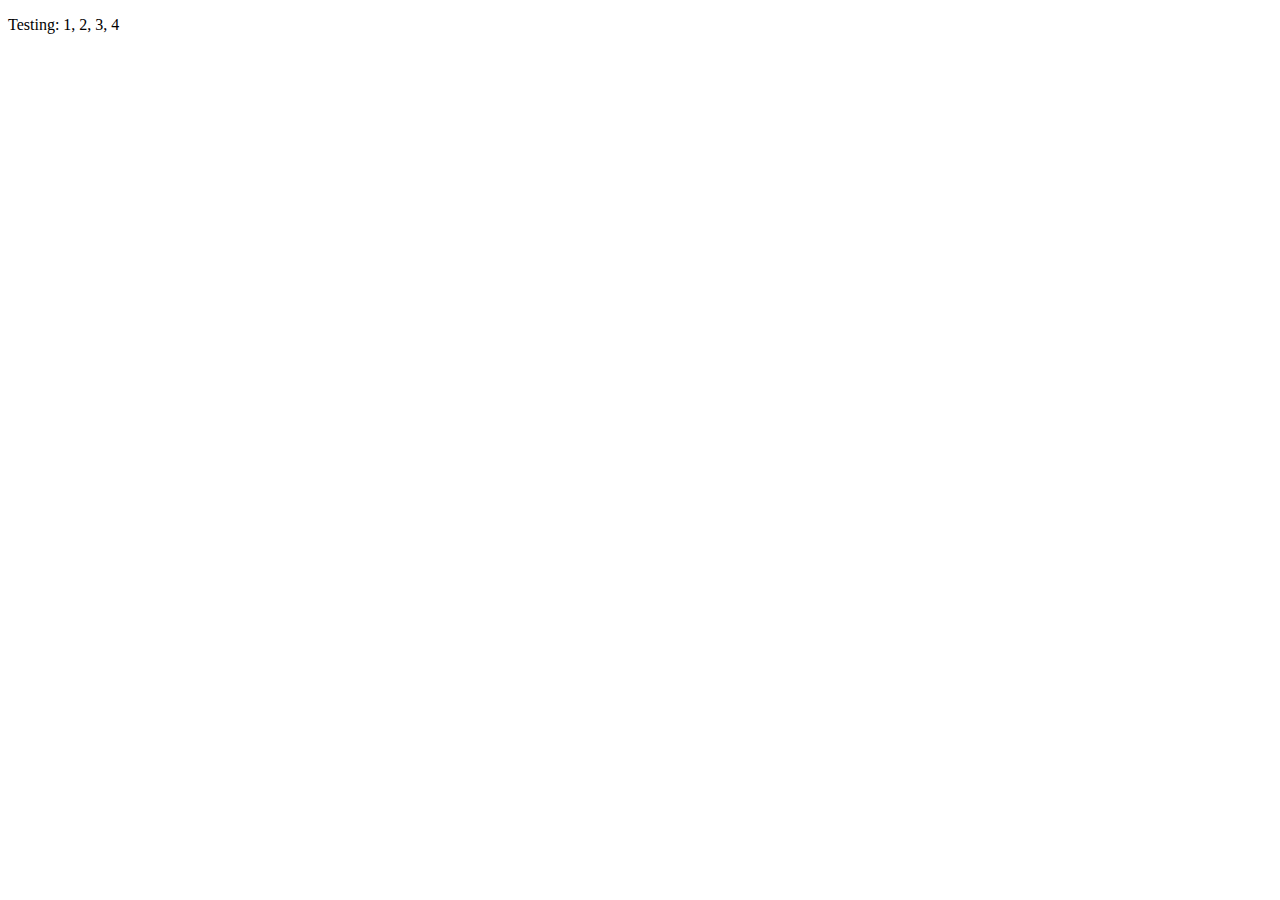
==== src/index.html @ 8e59abfd "First commit" ====
<!DOCTYPE html>
<html class="no-js" lang="en">
<head>
  <title>Bootstrap 5 Layout</title>
  <meta http-equiv="x-ua-compatible" content="ie=edge">
  <meta name="viewport" content="width=device-width, initial-scale=1.0" />
  <link rel="stylesheet" href="css/styles.css">
</head>

<body>
  <!-- Content starts here -->
  <p>Testing: 1, 2, 3, 4</p>

  <!-- Closing scripts here -->
  <script src="js/bootstrap.bundle.min.js"></script>
</body>
</html>
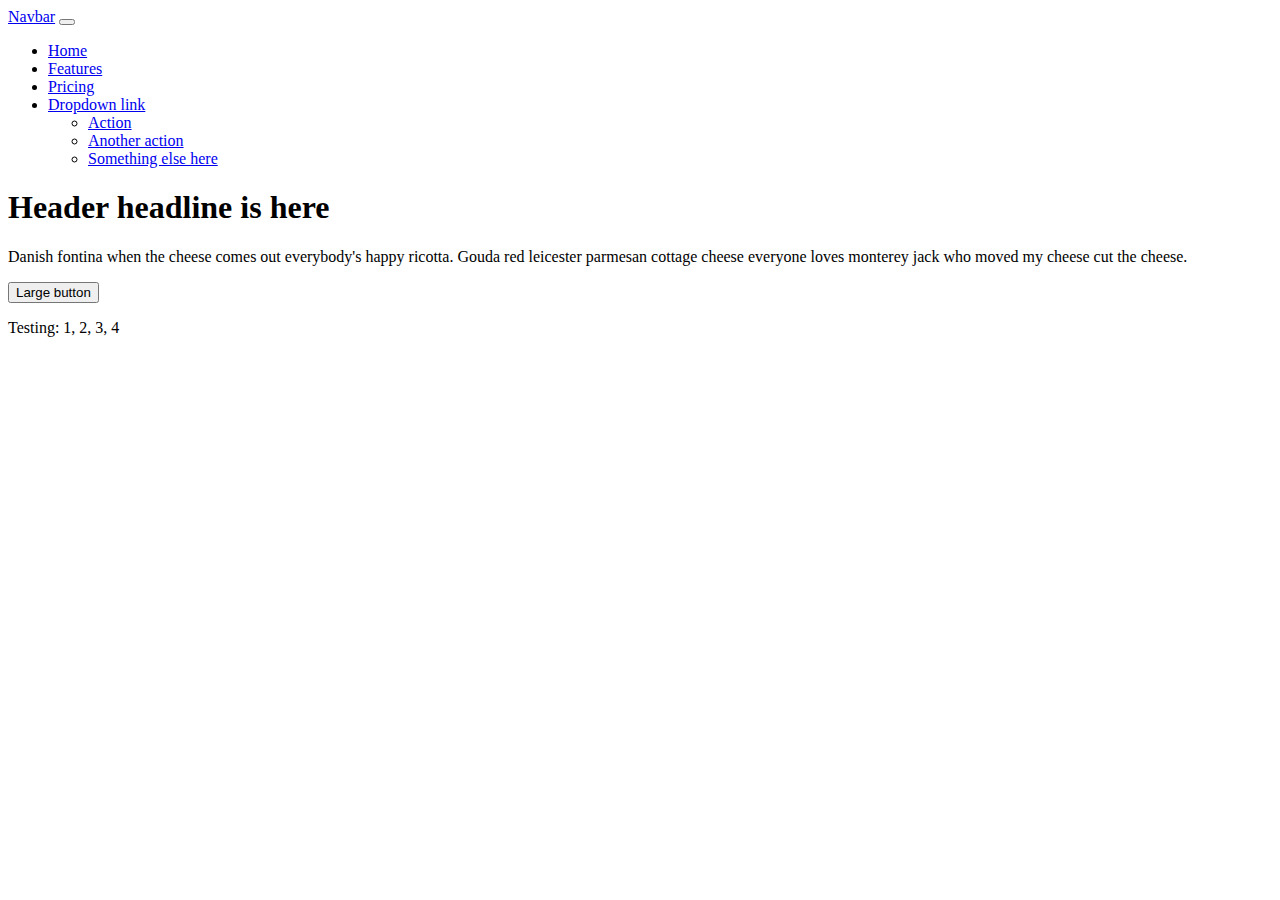
==== commit 48346809: "finished Bootstrap 18" ====
--- a/src/index.html
+++ b/src/index.html
@@ -8,6 +8,44 @@
 </head>
 
 <body>
+  <nav class="navbar navbar-expand-lg bg-primary" data-bs-theme="dark">
+    <div class="container-fluid">
+      <a class="navbar-brand" href="#">Navbar</a>
+      <button class="navbar-toggler" type="button" data-bs-toggle="collapse" data-bs-target="#navbarNavDropdown" aria-controls="navbarNavDropdown" aria-expanded="false" aria-label="Toggle navigation">
+        <span class="navbar-toggler-icon"></span>
+      </button>
+      <div class="collapse navbar-collapse" id="navbarNavDropdown">
+        <ul class="navbar-nav">
+          <li class="nav-item">
+            <a class="nav-link active" aria-current="page" href="#">Home</a>
+          </li>
+          <li class="nav-item">
+            <a class="nav-link" href="#">Features</a>
+          </li>
+          <li class="nav-item">
+            <a class="nav-link" href="#">Pricing</a>
+          </li>
+          <li class="nav-item dropdown">
+            <a class="nav-link dropdown-toggle" href="#" role="button" data-bs-toggle="dropdown" aria-expanded="false">
+              Dropdown link
+            </a>
+            <ul class="dropdown-menu">
+              <li><a class="dropdown-item" href="#">Action</a></li>
+              <li><a class="dropdown-item" href="#">Another action</a></li>
+              <li><a class="dropdown-item" href="#">Something else here</a></li>
+            </ul>
+          </li>
+        </ul>
+      </div>
+    </div>
+  </nav>
+  <div class="container">
+    <header class="bg-secondary text-white my-4 p-5 rounded">
+      <h1 class="display-4">Header headline is here</h1>
+      <p class="lead">Danish fontina when the cheese comes out everybody's happy ricotta. Gouda red leicester parmesan cottage cheese everyone loves monterey jack who moved my cheese cut the cheese.</p>
+      <button type="button" class="btn btn-primary btn-lg">Large button</button>
+    <header>
+  </div>
   <!-- Content starts here -->
   <p>Testing: 1, 2, 3, 4</p>
 
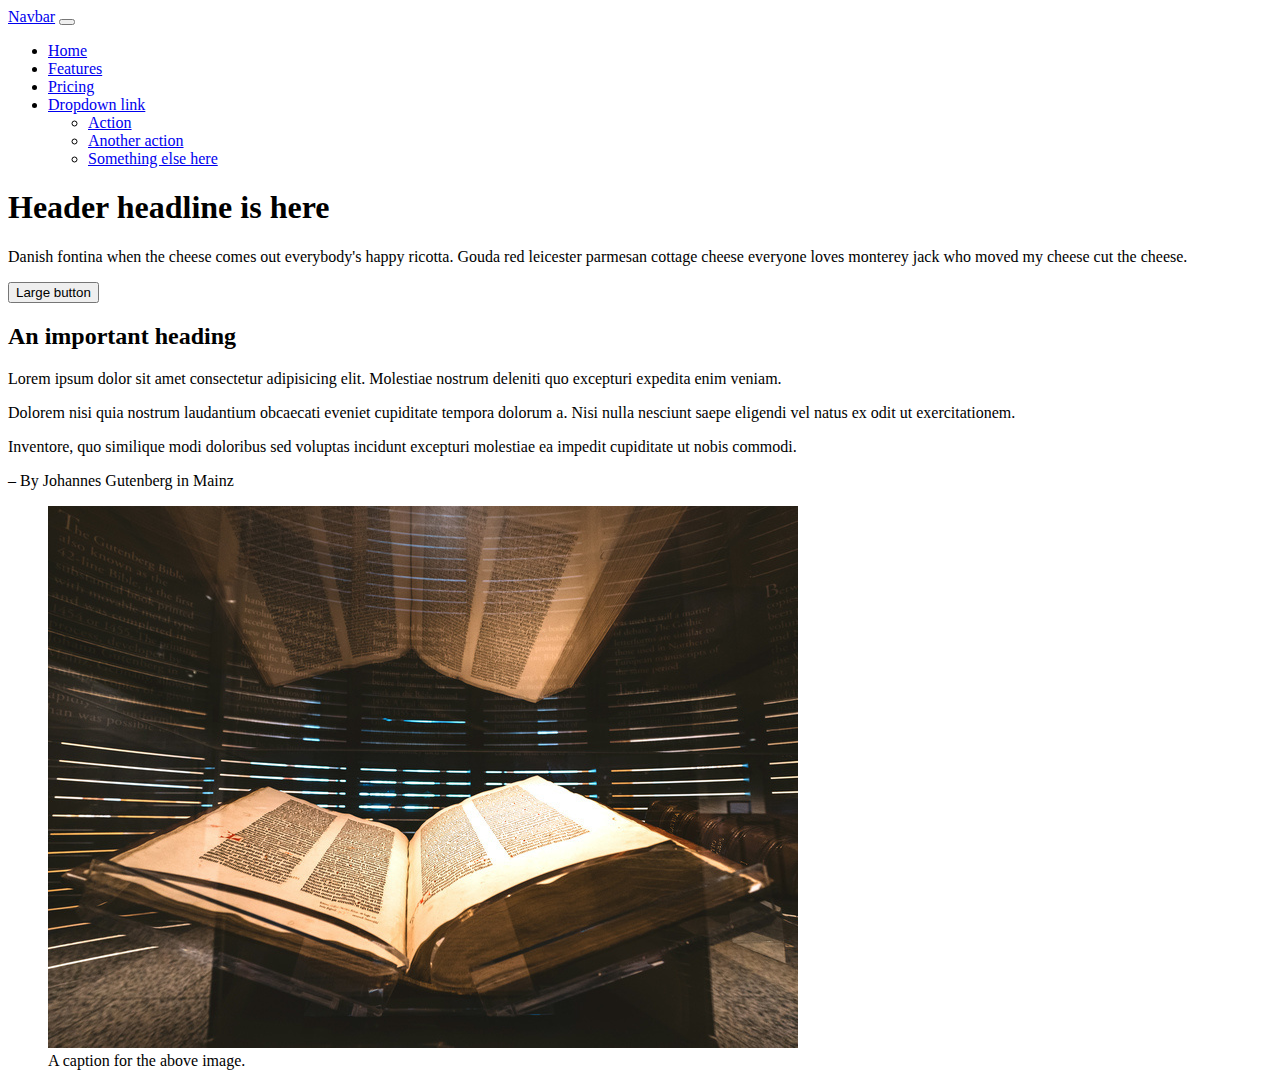
==== commit a502f22c: "finished bootstrap 19" ====
--- a/src/index.html
+++ b/src/index.html
@@ -40,14 +40,29 @@
     </div>
   </nav>
   <div class="container">
-    <header class="bg-secondary text-white my-4 p-5 rounded">
+    <header class="bg-secondary text-white my-4 p-5 rounded-4">
       <h1 class="display-4">Header headline is here</h1>
       <p class="lead">Danish fontina when the cheese comes out everybody's happy ricotta. Gouda red leicester parmesan cottage cheese everyone loves monterey jack who moved my cheese cut the cheese.</p>
       <button type="button" class="btn btn-primary btn-lg">Large button</button>
-    <header>
+    </header>
   </div>
-  <!-- Content starts here -->
-  <p>Testing: 1, 2, 3, 4</p>
+  <section class="container">
+    <div class="row">
+      <div class="col-md-6 col-lg-8">
+          <h2>An important heading</h2>
+          <p class="lead">Lorem ipsum dolor sit amet consectetur adipisicing elit. Molestiae nostrum deleniti quo excepturi expedita enim veniam.</p>
+          <p>Dolorem nisi quia nostrum laudantium obcaecati eveniet cupiditate tempora dolorum a. Nisi nulla nesciunt saepe eligendi vel natus ex odit ut exercitationem.</p>
+          <p>Inventore, quo similique modi doloribus sed voluptas incidunt excepturi molestiae ea impedit cupiditate ut nobis commodi.</p>
+          <p>– By Johannes Gutenberg in Mainz</p>
+      </div>
+      <div class="col-md-6 col-lg-4">
+        <figure class="figure">
+          <img src="img/gutenberg.jpeg" class="figure-img img-fluid" alt="Guetenberg Bible">
+          <figcaption class="figure-caption">A caption for the above image.</figcaption>
+        </figure>
+      </div>
+    </div>
+  </section>
 
   <!-- Closing scripts here -->
   <script src="js/bootstrap.bundle.min.js"></script>
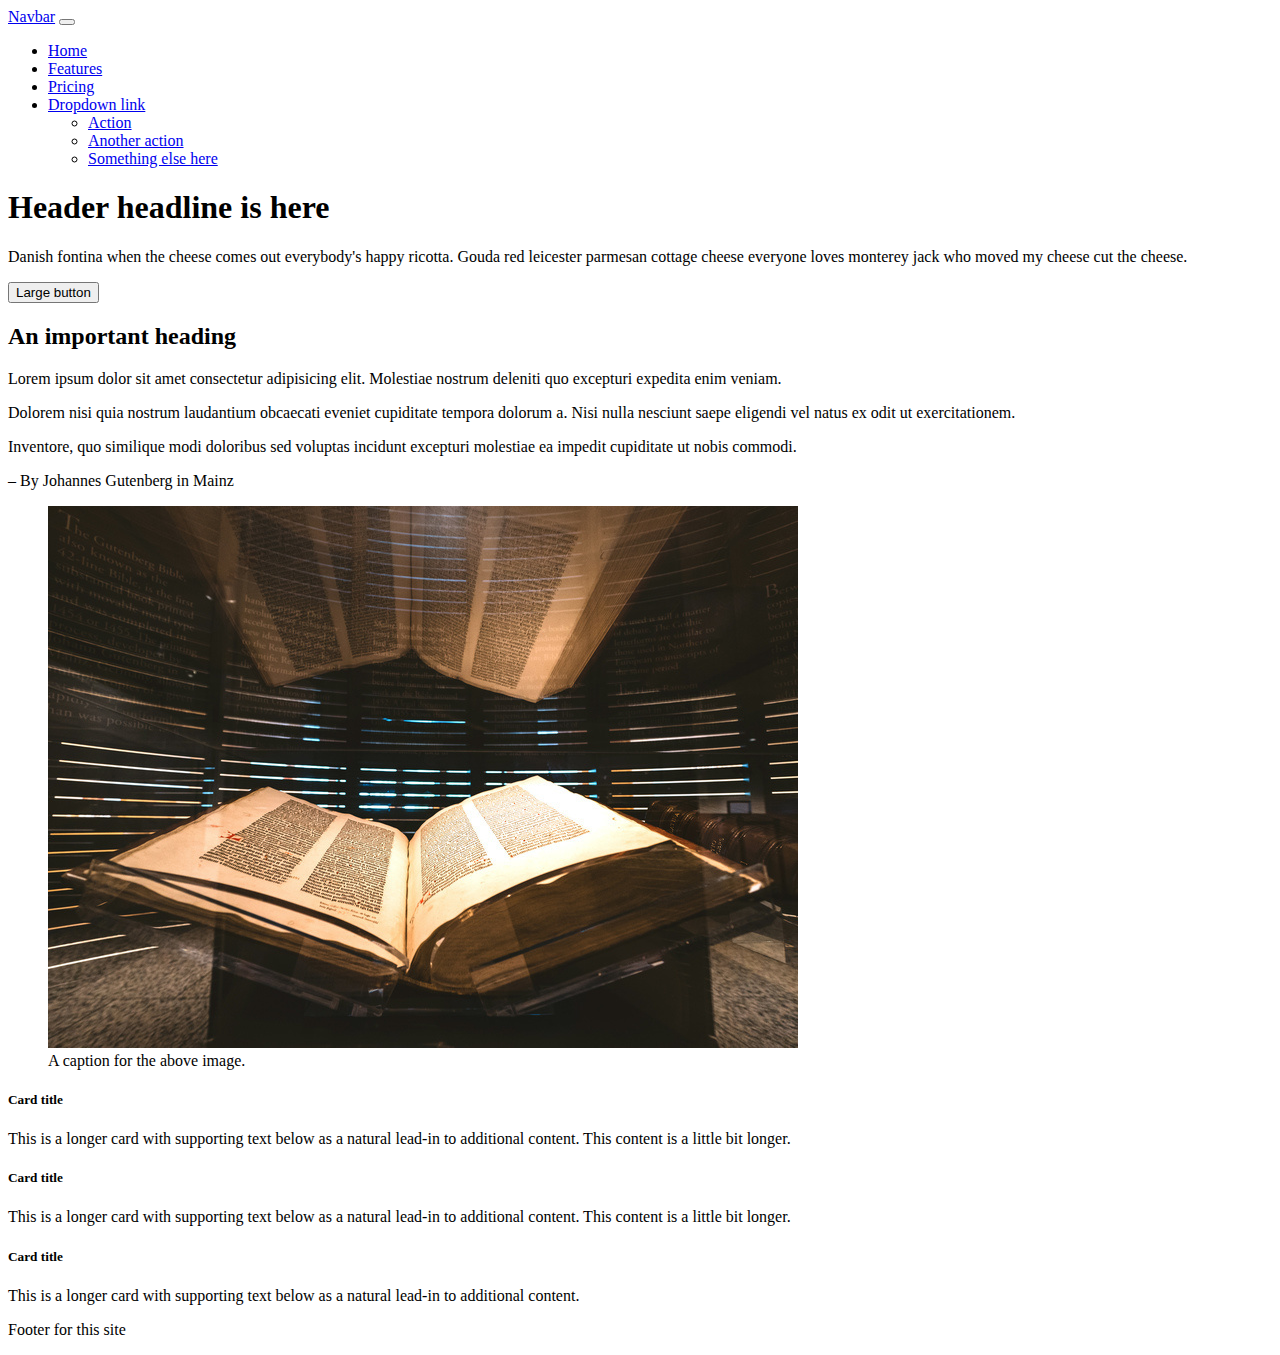
==== commit 58ef90e7: "finsihed bootstrap 21" ====
--- a/src/index.html
+++ b/src/index.html
@@ -40,7 +40,7 @@
     </div>
   </nav>
   <div class="container">
-    <header class="bg-secondary text-white my-4 p-5 rounded-4">
+    <header class="bg-white my-4 p-5 rounded-4">
       <h1 class="display-4">Header headline is here</h1>
       <p class="lead">Danish fontina when the cheese comes out everybody's happy ricotta. Gouda red leicester parmesan cottage cheese everyone loves monterey jack who moved my cheese cut the cheese.</p>
       <button type="button" class="btn btn-primary btn-lg">Large button</button>
@@ -53,7 +53,7 @@
           <p class="lead">Lorem ipsum dolor sit amet consectetur adipisicing elit. Molestiae nostrum deleniti quo excepturi expedita enim veniam.</p>
           <p>Dolorem nisi quia nostrum laudantium obcaecati eveniet cupiditate tempora dolorum a. Nisi nulla nesciunt saepe eligendi vel natus ex odit ut exercitationem.</p>
           <p>Inventore, quo similique modi doloribus sed voluptas incidunt excepturi molestiae ea impedit cupiditate ut nobis commodi.</p>
-          <p>– By Johannes Gutenberg in Mainz</p>
+          <p class="tagline">– By Johannes Gutenberg in Mainz</p>
       </div>
       <div class="col-md-6 col-lg-4">
         <figure class="figure">
@@ -63,6 +63,35 @@
       </div>
     </div>
   </section>
+  <div class="row row-cols-1 row-cols-md-3 g-4">
+    <div class="col">
+      <div class="card text-bg-light">
+        <div class="card-body">
+          <h5 class="card-title">Card title</h5>
+          <p class="card-text">This is a longer card with supporting text below as a natural lead-in to additional content. This content is a little bit longer.</p>
+        </div>
+      </div>
+    </div>
+    <div class="col">
+      <div class="card text-bg-light">
+        <div class="card-body">
+          <h5 class="card-title">Card title</h5>
+          <p class="card-text">This is a longer card with supporting text below as a natural lead-in to additional content. This content is a little bit longer.</p>
+        </div>
+      </div>
+    </div>
+    <div class="col">
+      <div class="card text-bg-light">
+        <div class="card-body">
+          <h5 class="card-title">Card title</h5>
+          <p class="card-text">This is a longer card with supporting text below as a natural lead-in to additional content.</p>
+        </div>
+      </div>
+    </div>
+  </div>
+  <footer class="card text-bg-light my-5">
+    <p> Footer for this site</p>
+  </footer>
 
   <!-- Closing scripts here -->
   <script src="js/bootstrap.bundle.min.js"></script>
